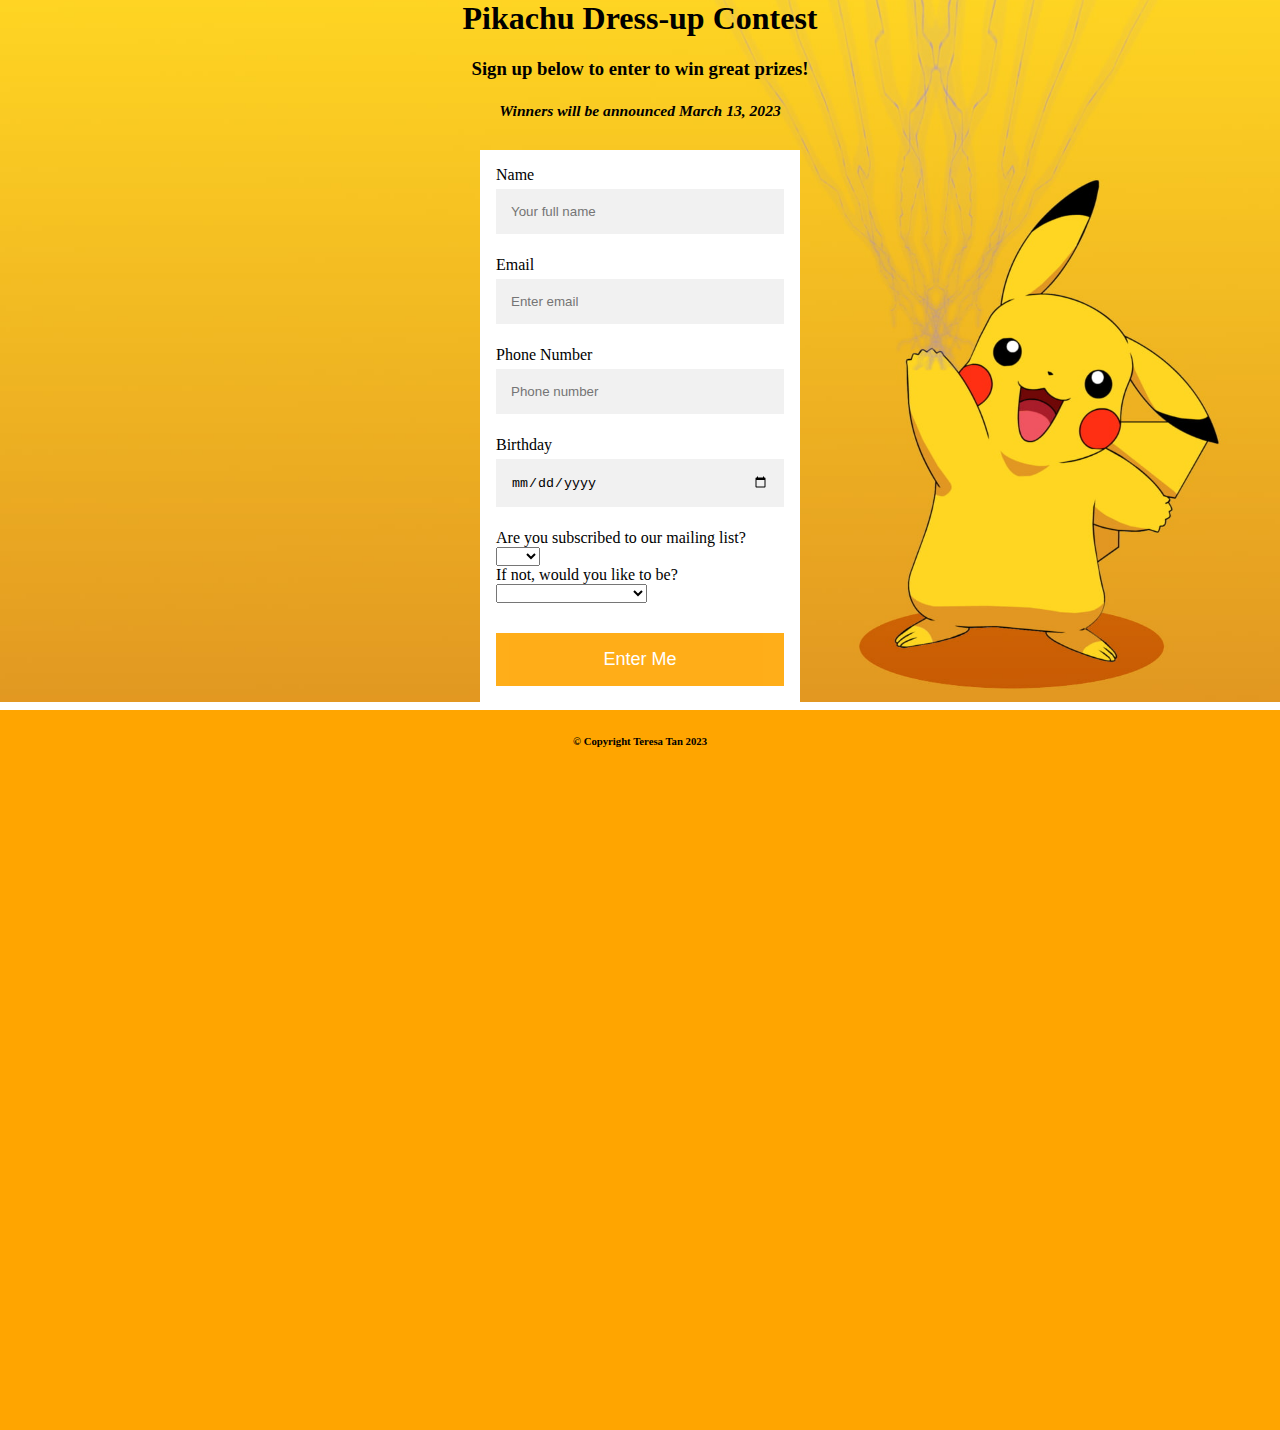
==== 001_signup/index.html @ 5a75a621 "add existing project files to git" ====
<html lang="en">
<head>
    <meta charset="UTF-8">
    <meta http-equiv="X-UA-Compatible" content="IE=edge">
    <meta name="viewport" content="width=device-width, initial-scale=1.0">
    <title>SignUp</title>
    <link rel="stylesheet" href="css/styles.css">
</head>

<body>
    <div class="bg-img">
        <!-- <img src="images/pikachu.jpg" alt="pikachu_wallpaper"> -->

        <h1>Pikachu Dress-up Contest</h1>
        <h3>Sign up below to enter to win great prizes!<br><br><small><em>Winners will be announced March 13, 2023</em></small></h4>

        <form class="container">
            
                <label>Name</label>
                <input type="text" placeholder="Your full name">
            
                <label>Email</label>
                <input type="email" placeholder="Enter email">
           
                <label>Phone Number</label>
                <input type="tel" placeholder="Phone number">
            
                <label>Birthday</label>
                <input type="date">
            
                <label class="questions">Are you subscribed to our mailing list?</label>
                <select>
                    <option value="blank"></option>
                    <option value="Yes">Yes</option>
                    <option value="No">No</option>
                </select><br>
            
                <labell class="questions">If not, would you like to be?</label>
                <select>
                    <option value="blank"></option>
                    <option value="Heck Yes, sign me up">Heck Yes, sign me up</option>
                    <option value="Heck No">Heck No</option>
                </select>
            
                <button type="submit" class="btn">Enter Me</button>
            
        </form>
    </div>

    <div class="flex-wrapper">
        <footer>
            <h6>&copy Copyright Teresa Tan 2023 </h6>
        </footer>
    </div>
    
    
</body>

</html>
---- 001_signup/css/styles.css ----
body, html {
    height: 100%;
}

h1, h3, h6 {
    text-align: center;
    color: black;
}

* {
    box-sizing: border-box;
}

.bg-img {
    background-image: url("../images/pikachu.jpg");
    min-height: 380px;
    background-position: center;
    background-repeat: no-repeat;
    background-size: cover;
    position: relative;
    margin: -8px;
}

/* .bg-img {
    background-image: url("../images/pikachu.jpg");
    min-height: 380px;
    background-position: 0;
    background-repeat: no-repeat;
    background-size: cover;
    position: relative;
    margin: -8px;
} */

/* .container {
    position: absolute;
    left: 0;
    margin: 20px;
    max-width: 300px;
    padding: 16px;
    background-color: white;
} */

.container {
    display: block;
    margin-left: auto;
    margin-right: auto;
    margin-top: 30px;
    width: 25%;
    padding: 16px;
    background-color: white;
}

/* Full-width input fields */
input[type=text], input[type=email], input[type=tel], input[type=date] {
    width: 100%;
    padding: 15px;
    margin: 5px 0 22px 0;
    border: none;
    background: #f1f1f1;
}

.questions {
    font-size: medium;
}


.btn {
    background-color: orange;
    color: white;
    padding: 16px 20px;
    border: none;
    cursor: pointer;
    width: 100%;
    opacity: 0.9;
    font-size: large;
    margin-top: 30px;
}

.btn:hover {
    opacity: 1;
}

/* .flex-wrapper {
    display: flex;
    min-height: 100vh;
    flex-direction: column;
    justify-content: space-between;
} */

.footer {
    background-color: grey;
} 

.flex-wrapper {
    background-color: orange;
    display: flex;
    min-height: 80vh;
    flex-direction: column;
    margin: -8px -8px;
}
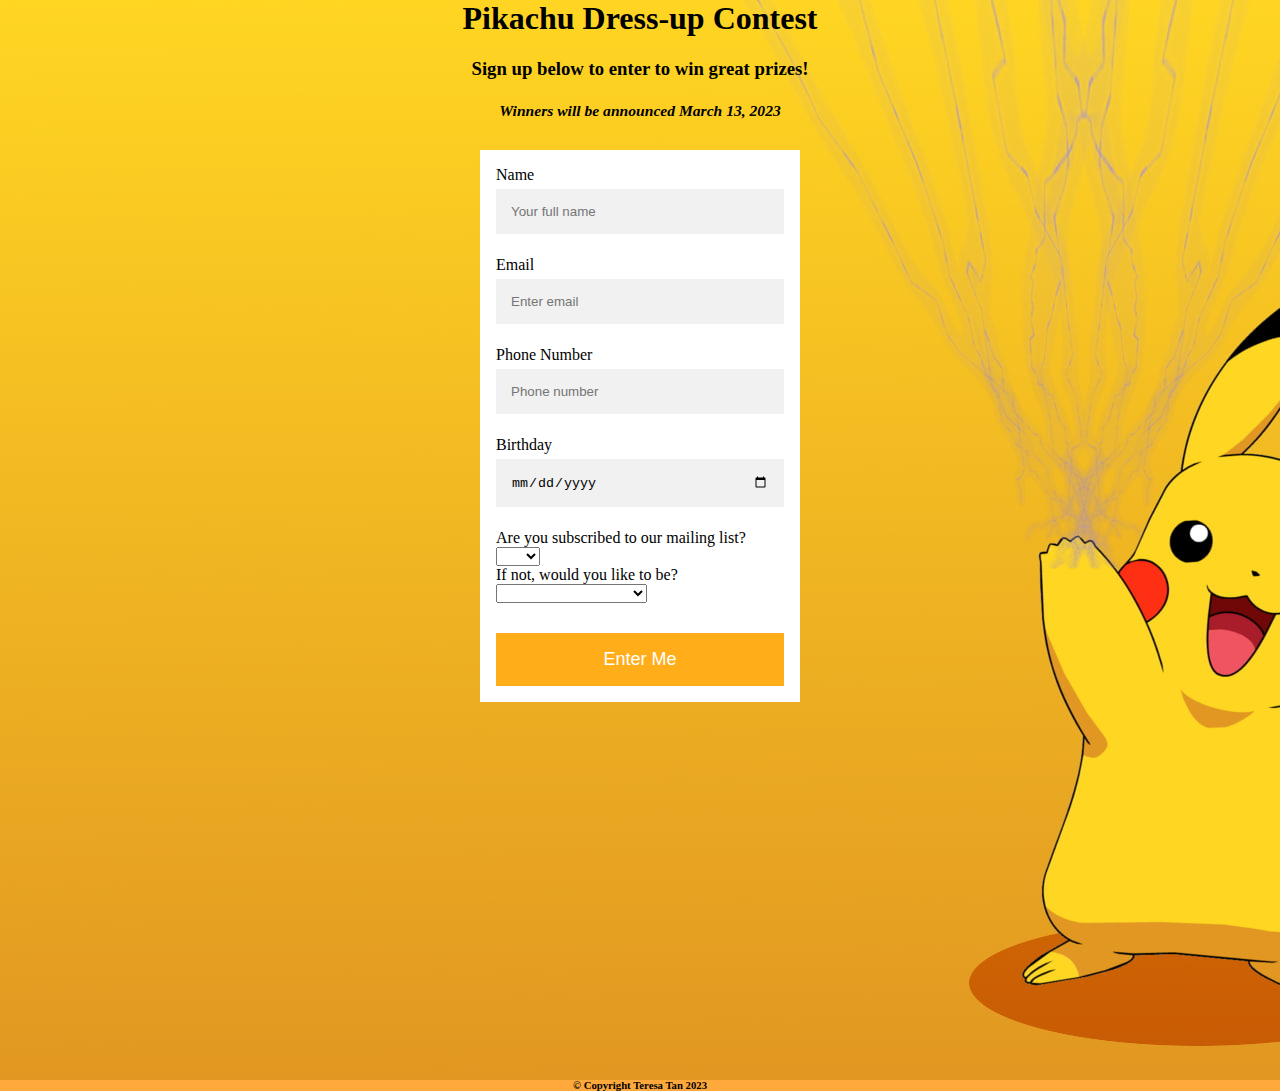
==== commit 80b5b32d: "initial commit" ====
--- a/001_signup/index.html
+++ b/001_signup/index.html
@@ -47,11 +47,11 @@
         </form>
     </div>
 
-    <div class="flex-wrapper">
+    <!-- <div class="flex-wrapper"> -->
         <footer>
             <h6>&copy Copyright Teresa Tan 2023 </h6>
         </footer>
-    </div>
+    <!-- </div> -->
     
     
 </body>
--- a/001_signup/css/styles.css
+++ b/001_signup/css/styles.css
@@ -19,6 +19,7 @@
     background-size: cover;
     position: relative;
     margin: -8px;
+    height: 120%;
 }
 
 /* .bg-img {
@@ -48,6 +49,7 @@
     width: 25%;
     padding: 16px;
     background-color: white;
+
 }
 
 /* Full-width input fields */
@@ -91,10 +93,13 @@
     background-color: grey;
 } 
 
-.flex-wrapper {
-    background-color: orange;
-    display: flex;
-    min-height: 80vh;
-    flex-direction: column;
-    margin: -8px -8px;
+h6 {
+    padding: -4px;
+}
+
+footer {
+    /* background-color: rgb(250, 166, 10); */
+    background-color: rgb(300, 168, 60);
+    margin: -8px;
+    margin-top: -26px;
 }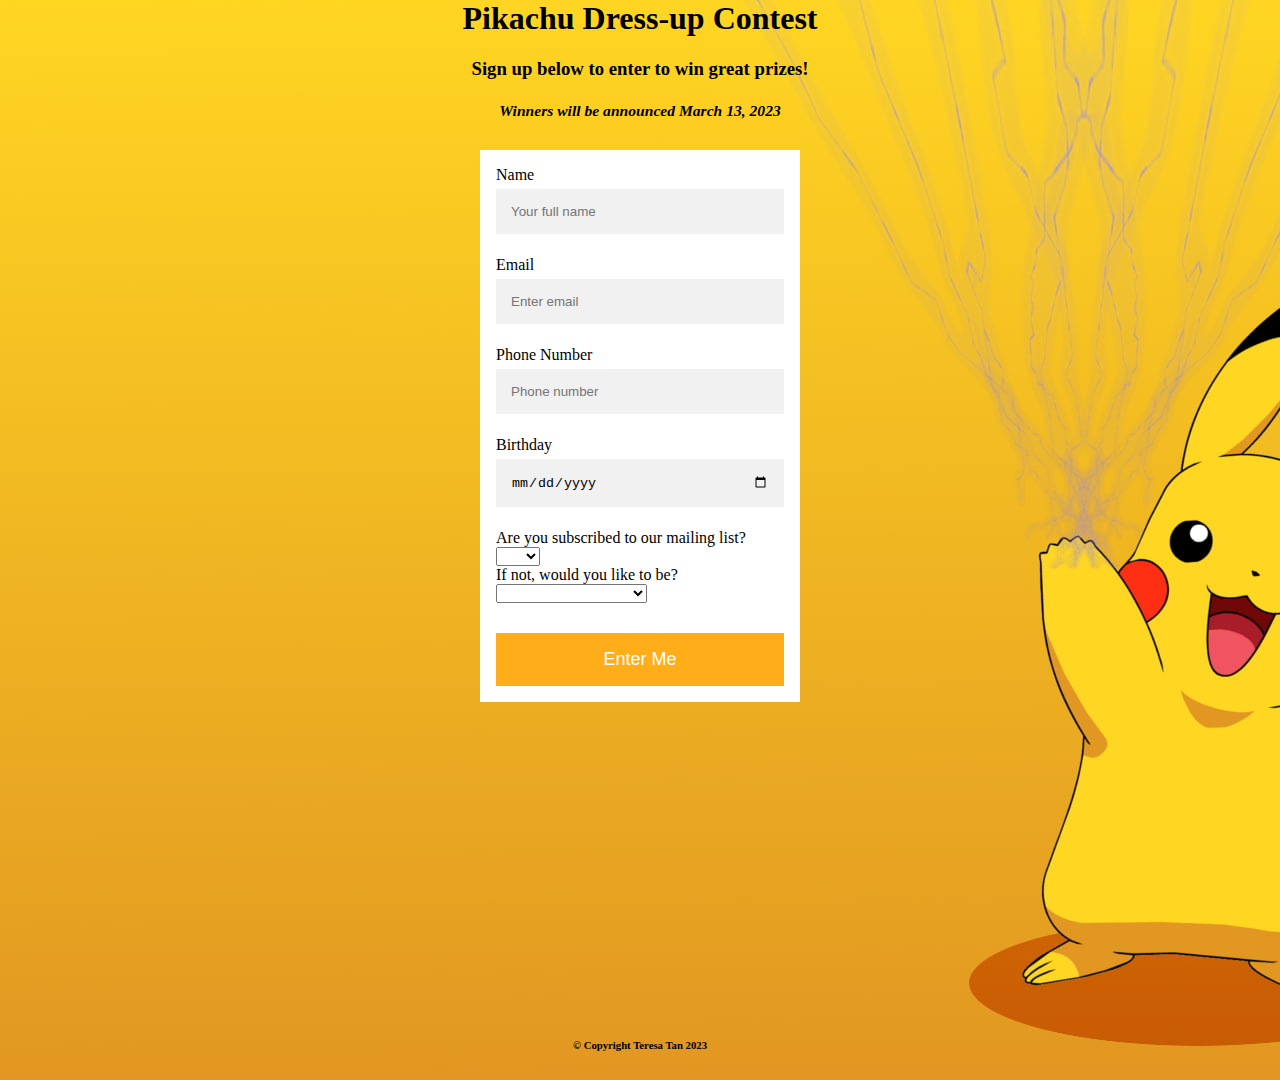
==== commit 15604244: "centered delivery section" ====
--- a/001_signup/index.html
+++ b/001_signup/index.html
@@ -9,7 +9,6 @@
 
 <body>
     <div class="bg-img">
-        <!-- <img src="images/pikachu.jpg" alt="pikachu_wallpaper"> -->
 
         <h1>Pikachu Dress-up Contest</h1>
         <h3>Sign up below to enter to win great prizes!<br><br><small><em>Winners will be announced March 13, 2023</em></small></h4>
@@ -35,7 +34,7 @@
                     <option value="No">No</option>
                 </select><br>
             
-                <labell class="questions">If not, would you like to be?</label>
+                <label class="questions">If not, would you like to be?</label>
                 <select>
                     <option value="blank"></option>
                     <option value="Heck Yes, sign me up">Heck Yes, sign me up</option>
@@ -44,14 +43,14 @@
             
                 <button type="submit" class="btn">Enter Me</button>
             
-        </form>
-    </div>
-
-    <!-- <div class="flex-wrapper"> -->
+            </form>
+        </div>
+        
         <footer>
-            <h6>&copy Copyright Teresa Tan 2023 </h6>
+            <h6>&copy Copyright Teresa Tan 2023</h6>
         </footer>
-    <!-- </div> -->
+  
+   
     
     
 </body>
--- a/001_signup/css/styles.css
+++ b/001_signup/css/styles.css
@@ -22,25 +22,6 @@
     height: 120%;
 }
 
-/* .bg-img {
-    background-image: url("../images/pikachu.jpg");
-    min-height: 380px;
-    background-position: 0;
-    background-repeat: no-repeat;
-    background-size: cover;
-    position: relative;
-    margin: -8px;
-} */
-
-/* .container {
-    position: absolute;
-    left: 0;
-    margin: 20px;
-    max-width: 300px;
-    padding: 16px;
-    background-color: white;
-} */
-
 .container {
     display: block;
     margin-left: auto;
@@ -49,7 +30,6 @@
     width: 25%;
     padding: 16px;
     background-color: white;
-
 }
 
 /* Full-width input fields */
@@ -82,13 +62,6 @@
     opacity: 1;
 }
 
-/* .flex-wrapper {
-    display: flex;
-    min-height: 100vh;
-    flex-direction: column;
-    justify-content: space-between;
-} */
-
 .footer {
     background-color: grey;
 } 
@@ -97,9 +70,15 @@
     padding: -4px;
 }
 
-footer {
-    /* background-color: rgb(250, 166, 10); */
+/* footer {
     background-color: rgb(300, 168, 60);
     margin: -8px;
     margin-top: -26px;
+} */
+
+footer {
+    margin: -8px;
+    margin-top: -26px;
+    position: relative;
+    bottom: 40px;
 }